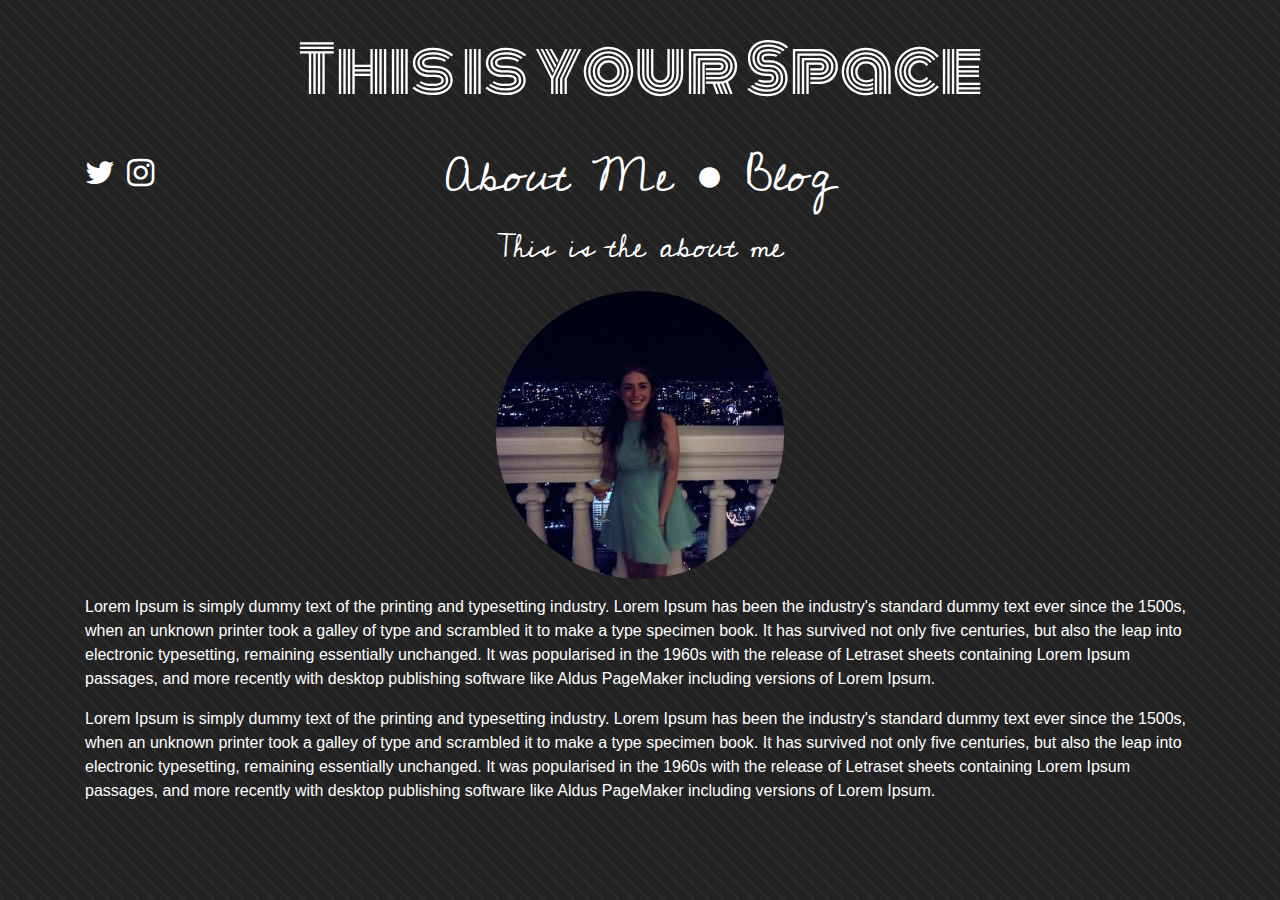
==== about-me.html @ 1616f840 "all the cool stuff i did w/ indie" ====
<!DOCTYPE html>
<head>
  <link rel="stylesheet" href="./css/about-me.css">
  <link rel="stylesheet" href="./css/header.css">
  <link href="https://fonts.googleapis.com/css?family=Monoton&display=swap" rel="stylesheet">
  <link rel="stylesheet" href="https://stackpath.bootstrapcdn.com/bootstrap/4.3.1/css/bootstrap.min.css" integrity="sha384-ggOyR0iXCbMQv3Xipma34MD+dH/1fQ784/j6cY/iJTQUOhcWr7x9JvoRxT2MZw1T" crossorigin="anonymous">
  <link href="https://fonts.googleapis.com/css?family=Cedarville+Cursive&display=swap" rel="stylesheet">
  <link rel="stylesheet" href="https://cdnjs.cloudflare.com/ajax/libs/font-awesome/4.7.0/css/font-awesome.min.css">
</head>
<body>
  <div class="container">
    <div class="row">
      <div class="col-12">
          <a class="plain-hover" href="./index.html"><h1 class="red-neon">This is your Space</h1></a>
      </div>
      <div class="col-2 mt-3">
        <a href="#">
          <i class="fa fa-twitter fa-2x mr-2"></i>
        </a>
        <a href="#">
          <i class="fa fa-instagram fa-2x"></i>
        </a>
      </div>
      <div class="col-8 text-center menu">
        <p>
          <a href="./about-me.html">About Me</a>
          &#9679;
          <a href="./blog.html">Blog</a>
        </p>
      </div>
    </div>
  </div>
  <div class="container">
    <h2>This is the about me</h2>
    <img class="profile-pic" src="./images/india-is-cool.jpeg" alt="">
    <p>Lorem Ipsum is simply dummy text of the printing and typesetting industry. Lorem Ipsum has been the industry's standard dummy text ever since the 1500s, when an unknown printer took a galley of type and scrambled it to make a type specimen book. It has survived not only five centuries, but also the leap into electronic typesetting, remaining essentially unchanged. It was popularised in the 1960s with the release of Letraset sheets containing Lorem Ipsum passages, and more recently with desktop publishing software like Aldus PageMaker including versions of Lorem Ipsum.</p>
    <p>Lorem Ipsum is simply dummy text of the printing and typesetting industry. Lorem Ipsum has been the industry's standard dummy text ever since the 1500s, when an unknown printer took a galley of type and scrambled it to make a type specimen book. It has survived not only five centuries, but also the leap into electronic typesetting, remaining essentially unchanged. It was popularised in the 1960s with the release of Letraset sheets containing Lorem Ipsum passages, and more recently with desktop publishing software like Aldus PageMaker including versions of Lorem Ipsum.</p>
  </div>
</body>
---- css/about-me.css ----
h2 {
  color: white;
  font-family: 'Cedarville Cursive', cursive;
  text-align: center;
  font-size: 2rem;
}

.profile-pic {
  display: block;
  margin: 0 auto;
  padding: 1rem;
  border-radius: 50%;
  max-width: 20rem;
}
---- css/header.css ----
/*style.css*/
body {
  background-color: #222222;
  background: repeating-linear-gradient(45deg, #2b2b2b 0%, #2b2b2b 10%, #222222 0%, #222222 50%) 0 / 15px 15px;
  margin: auto;
  color: white;
}

/*Neon*/
h1 {
  text-align: center;
  font-size: 4rem !important;
  margin: 2rem 0 !important;
}

.plain-hover:hover {
  text-decoration: none;
}

p {
  color: white;
}

.full-container {
  margin: 1rem;
  margin-top: 0.75rem;
}

.social-media {
  max-width: 1rem;
}

.red-neon {
  color: white;
  font-family: 'Monoton', cursive;
  -webkit-animation: neon1 1.5s ease-in-out infinite alternate;
  -moz-animation: neon1 1.5s ease-in-out infinite alternate;
  animation: neon1 1.5s ease-in-out infinite alternate;
}

@-webkit-keyframes neon1 {
  from {
    text-shadow: 0 0 10px white, 0 0 20px white, 0 0 30px white, 0 0 40px #FF1177, 0 0 70px #FF1177, 0 0 80px #FF1177, 0 0 100px #FF1177, 0 0 150px #FF1177;
  }
  to {
    text-shadow: 0 0 5px white,0 0 10px white, 0 0 15px white, 0 0 20px #FF1177, 0 0 35px #FF1177, 0 0 40px #FF1177, 0 0 50px #FF1177, 0 0 75px #FF1177;
  }
}

@keyframes neon1 {
  from {
    text-shadow: 0 0 10px #fff, 0 0 20px #fff, 0 0 30px #fff, 0 0 40px #FF1177, 0 0 70px #FF1177, 0 0 80px #FF1177, 0 0 100px #FF1177, 0 0 150px #FF1177;
  }
  to {
    text-shadow: 0 0 5px #fff, 0 0 10px #fff, 0 0 15px #fff, 0 0 20px #FF1177, 0 0 35px #FF1177, 0 0 40px #FF1177, 0 0 50px #FF1177, 0 0 75px #FF1177;
  }
}

@media (max-width: 650px) {
  #container {
    width: 100%;
  }
  h1 {
    font-size: 3.5em;
  }
}
.menu {
  font-family: 'Cedarville Cursive', cursive;
  font-size: 3rem;
  /* change this colour for the menu */
  color: #ffffff;
}

a {
  /* change this colour for the menu */
  color: #ffffff !important;
}
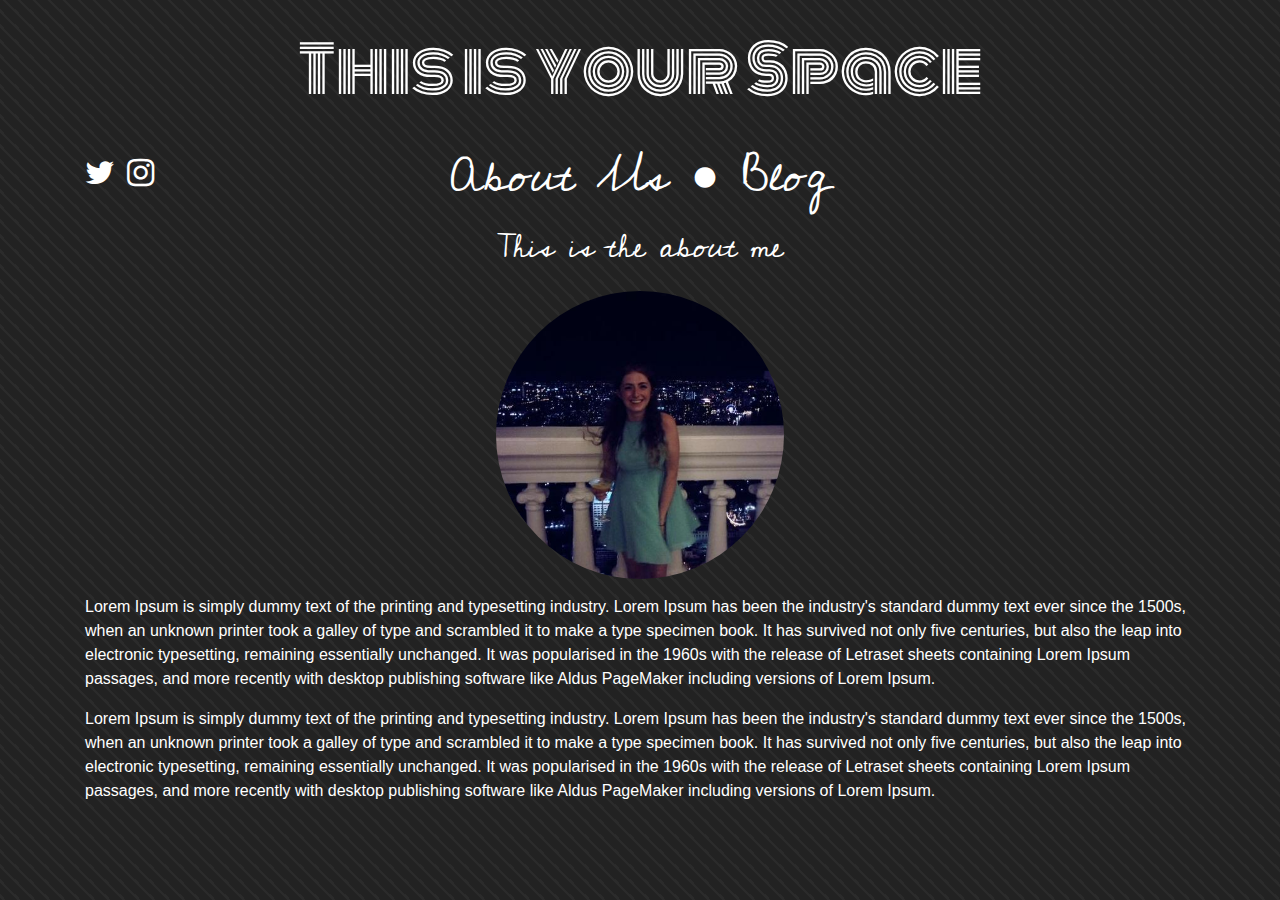
==== commit 96c60747: "social media links added" ====
--- a/about-me.html
+++ b/about-me.html
@@ -14,16 +14,16 @@
           <a class="plain-hover" href="./index.html"><h1 class="red-neon">This is your Space</h1></a>
       </div>
       <div class="col-2 mt-3">
-        <a href="#">
+        <a href="https://twitter.com/thisisyourspace"target="_blank">
           <i class="fa fa-twitter fa-2x mr-2"></i>
         </a>
-        <a href="#">
+        <a href="https://www.instagram.com/thisisyourspace/" target="_blank">
           <i class="fa fa-instagram fa-2x"></i>
         </a>
       </div>
       <div class="col-8 text-center menu">
         <p>
-          <a href="./about-me.html">About Me</a>
+          <a href="./about-me.html">About Us</a>
           &#9679;
           <a href="./blog.html">Blog</a>
         </p>
@@ -32,7 +32,7 @@
   </div>
   <div class="container">
     <h2>This is the about me</h2>
-    <img class="profile-pic" src="./images/india-is-cool.jpeg" alt="">
+    <img class="profile-pic" src="./images/india-is-cool.jpg" alt="">
     <p>Lorem Ipsum is simply dummy text of the printing and typesetting industry. Lorem Ipsum has been the industry's standard dummy text ever since the 1500s, when an unknown printer took a galley of type and scrambled it to make a type specimen book. It has survived not only five centuries, but also the leap into electronic typesetting, remaining essentially unchanged. It was popularised in the 1960s with the release of Letraset sheets containing Lorem Ipsum passages, and more recently with desktop publishing software like Aldus PageMaker including versions of Lorem Ipsum.</p>
     <p>Lorem Ipsum is simply dummy text of the printing and typesetting industry. Lorem Ipsum has been the industry's standard dummy text ever since the 1500s, when an unknown printer took a galley of type and scrambled it to make a type specimen book. It has survived not only five centuries, but also the leap into electronic typesetting, remaining essentially unchanged. It was popularised in the 1960s with the release of Letraset sheets containing Lorem Ipsum passages, and more recently with desktop publishing software like Aldus PageMaker including versions of Lorem Ipsum.</p>
   </div>
--- a/css/header.css
+++ b/css/header.css
@@ -69,6 +69,7 @@
   font-size: 3rem;
   /* change this colour for the menu */
   color: #ffffff;
+  text-align: right;
 }
 
 a {
